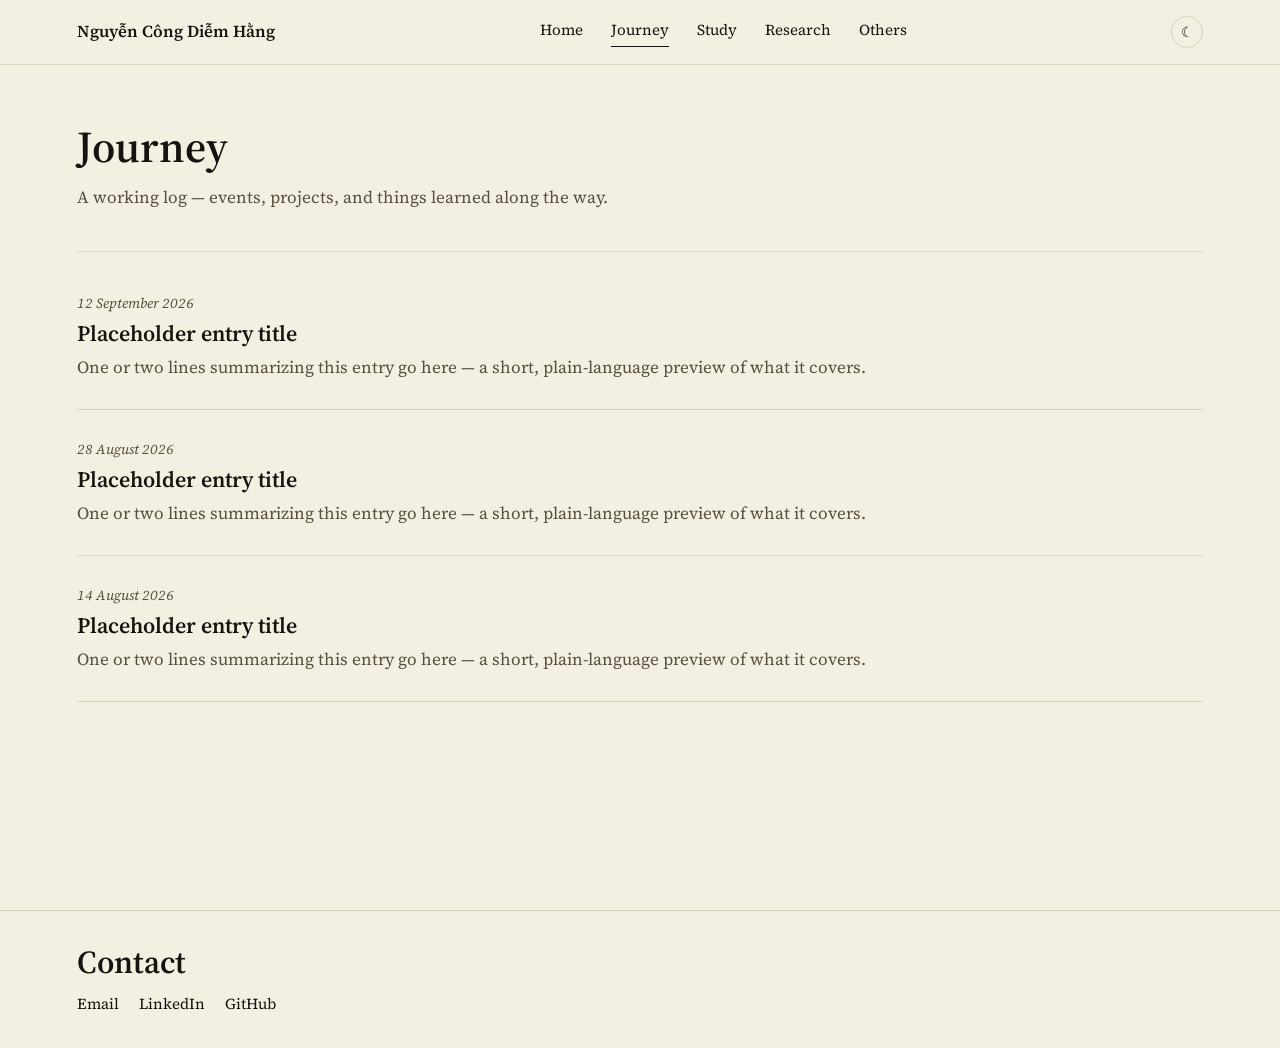
==== journey/index.html @ 266cd9f6 "nearly done (bugs: dark mode)" ====
<!DOCTYPE html>
<html lang="en">
<head>
  <meta charset="UTF-8">
  <meta name="viewport" content="width=device-width, initial-scale=1.0">
  <title>Journey — Nguyễn Công Diễm Hằng</title>
  <link rel="stylesheet" href="/styles.css">
</head>
<body data-page="journey">

  <header class="site-header">
    <div class="container nav-inner">
      <a href="/index.html" class="site-logo">Nguyễn Công Diễm Hằng</a>

      <nav class="nav-links" id="nav-links">
        <a href="/index.html" data-page="home">Home</a>
        <a href="/journey/index.html" data-page="journey">Journey</a>
        <a href="/study/index.html" data-page="study">Study</a>
        <a href="/research/index.html" data-page="research">Research</a>
        <a href="/others/index.html" data-page="others">Others</a>
      </nav>

      <div class="nav-right">
        <button id="theme-toggle" aria-label="Switch to dark mode">☾</button>
        <button id="hamburger" aria-label="Open menu" aria-expanded="false">
          <span></span><span></span><span></span>
        </button>
      </div>
    </div>
  </header>

  <main class="container" style="padding-top: 0;">

    <!-- ==========================================================
         SECTION-SPECIFIC CONTENT — this is the only part that
         changes when this template is duplicated for Study,
         Research, and Others:
           1. <title> above
           2. data-page on <body>
           3. the <h1>/description below
           4. the data-source path on #entry-list (point it at that
              section's own entries.json)
         You should NEVER need to touch this file again after that —
         adding a new entry means editing entries.json only.
         ========================================================== -->
    <section class="page-header">
      <h1>Journey</h1>
      <p>A working log — events, projects, and things learned along the way.</p>
    </section>

    <section class="entry-list" id="entry-list" data-source="/journey/entries.json">
      <p class="meta">Loading entries…</p>
    </section>
    <!-- ========================================================== -->

    <nav class="pagination" id="pagination" aria-label="Pagination"></nav>

  </main>

  <footer class="site-footer">
    <div class="container footer-inner">
      <h2>Contact</h2>
      <nav class="footer-links">
        <a href="mailto:ncdh.moony@gmail.com">Email</a>
        <a href="https://www.linkedin.com/in/ncdhmoony/" target="_blank" rel="noopener">LinkedIn</a>
        <a href="https://github.com/ncdhmoony" target="_blank" rel="noopener">GitHub</a>
      </nav>
    </div>
  </footer>

  <script src="/script.js"></script>
</body>
</html>
---- styles.css ----
/* ==========================================================================
   DESIGN SYSTEM
   Color variables (light default / dark override) + serif type scale.
   Every page on the site should link this file.
   ========================================================================== */

/* Serif typeface, loaded from Google Fonts. Single family, used everywhere —
   hierarchy comes from size/weight/spacing, not from mixing typefaces. */
@import url('https://fonts.googleapis.com/css2?family=Source+Serif+4:ital,wght@0,400;0,600;0,700;1,400&display=swap');

:root {
  /* ---- Color: light mode (default) ---- */
  --color-bg: #f3efe2;
  --color-text: #17140f;
  --color-text-muted: #57503f;
  --color-border: #d9d2bd;

  /* ---- Type ---- */
  --font-serif: 'Source Serif 4', Georgia, 'Times New Roman', serif;

  /* clamp(min, preferred, max) — font size grows with the viewport between
     the min and max, so type scales smoothly on every screen instead of
     jumping abruptly at breakpoints. */
  --fs-h1: clamp(1.9rem, 1.3rem + 2.5vw, 2.75rem);
  --fs-h2: clamp(1.45rem, 1.1rem + 1.5vw, 2rem);
  --fs-h3: clamp(1.15rem, 1rem + 0.6vw, 1.375rem);
  --fs-body: clamp(1rem, 0.95rem + 0.2vw, 1.0625rem);
  --fs-small: 0.875rem;

  --lh-heading: 1.2;
  --lh-body: 1.65;

  /* ---- Layout ---- */
  /* No longer used by .container (layout is edge-to-edge now) — kept in
     case a future element wants a capped width, e.g. a pull-quote. */
  --content-width: 680px;
  --space-section: 3.5rem;
  --space-element: 1.25rem;
}

/* ---- Color: dark mode override ---- */
[data-theme="dark"] {
  --color-bg: #15130d;
  --color-text: #f3efe2;
  --color-text-muted: #b3ab93;
  --color-border: #3a3527;
}

/* ==========================================================================
   BASE / RESET
   ========================================================================== */

* {
  box-sizing: border-box;
}

html {
  /* Every page starts in light mode. data-theme is only ever added by JS
     when the visitor clicks the toggle — never read from storage or the
     OS preference, so every fresh page load is light mode by design. */
}

body {
  margin: 0;
  background-color: var(--color-bg);
  color: var(--color-text);
  font-family: var(--font-serif);
  font-size: var(--fs-body);
  line-height: var(--lh-body);
  transition: background-color 0.2s ease, color 0.2s ease;
}

h1, h2, h3 {
  font-family: var(--font-serif);
  font-weight: 600;
  line-height: var(--lh-heading);
  margin: 0 0 var(--space-element) 0;
}

h1 { font-size: var(--fs-h1); }
h2 { font-size: var(--fs-h2); }
h3 { font-size: var(--fs-h3); }

p {
  margin: 0 0 var(--space-element) 0;
}

a {
  color: var(--color-text);
  text-decoration-thickness: 1px;
  text-underline-offset: 3px;
}

a:hover {
  color: var(--color-text-muted);
}

/* Metadata text: dates, entry tags, captions — same serif, italic and
   smaller, muted color. This is how hierarchy is built without a second
   typeface or an accent color. */
.meta {
  font-style: italic;
  font-size: var(--fs-small);
  color: var(--color-text-muted);
}

hr, .divider {
  border: none;
  border-top: 1px solid var(--color-border);
  margin: var(--space-element) 0;
}

/* ==========================================================================
   LAYOUT HELPERS
   ========================================================================== */

.container {
  width: 100%;
  margin: 0;
  /* Wide margins that scale with the viewport instead of a centered fixed
     column: small on narrow screens, growing generously on large ones.
     clamp(min, preferred, max) means it never gets uncomfortably tight
     or absurdly wide. */
  padding-inline: clamp(1.25rem, 6vw, 8rem);
}

section {
  margin-bottom: var(--space-section);
}

/* ==========================================================================
   RESPONSIVE ADJUSTMENTS
   The type scale above already flexes on its own via clamp(). These
   breakpoints handle spacing, which clamp() doesn't cover.
   ========================================================================== */

/* Small phones: tighten side padding and vertical rhythm */
@media (max-width: 480px) {
  .container {
    padding: 0 1.1rem;
  }

  :root {
    --space-section: 2.25rem;
    --space-element: 1rem;
  }
}

/* Large monitors: text stretches edge-to-edge within the wide side margins
   set by .container's padding-inline above, rather than sitting in a
   centered fixed-width column. The clamp() in padding-inline is what keeps
   the margin proportionate instead of vanishing on very wide screens. */

/* ==========================================================================
   SITE HEADER / NAV
   ========================================================================== */

.site-header {
  position: sticky;
  top: 0;
  z-index: 100;
  background-color: var(--color-bg);
  border-bottom: 1px solid var(--color-border);
}

.nav-inner {
  display: flex;
  align-items: center;
  justify-content: space-between;
  gap: 1.5rem;
  padding-block: 1rem;
}

.site-logo {
  font-family: var(--font-serif);
  font-size: 1.05rem;
  font-weight: 600;
  color: var(--color-text);
  text-decoration: none;
  white-space: nowrap;
}

.nav-links {
  display: flex;
  align-items: center;
  gap: 1.75rem;
}

.nav-links a {
  font-size: 0.95rem;
  color: var(--color-text);
  text-decoration: none;
  padding-bottom: 3px;
  border-bottom: 1px solid transparent;
}

.nav-links a:hover {
  color: var(--color-text-muted);
}

.nav-links a.active {
  border-bottom-color: var(--color-text);
}

.nav-right {
  display: flex;
  align-items: center;
  gap: 1rem;
}

#theme-toggle {
  width: 2rem;
  height: 2rem;
  display: flex;
  align-items: center;
  justify-content: center;
  background: none;
  border: 1px solid var(--color-border);
  border-radius: 50%;
  color: var(--color-text);
  font-size: 0.9rem;
  cursor: pointer;
  font-family: var(--font-serif);
}

#theme-toggle:hover {
  border-color: var(--color-text);
}

/* Hamburger: hidden on desktop by default */
#hamburger {
  display: none;
  flex-direction: column;
  justify-content: center;
  gap: 5px;
  width: 2rem;
  height: 2rem;
  background: none;
  border: none;
  cursor: pointer;
  padding: 0;
}

#hamburger span {
  display: block;
  width: 100%;
  height: 2px;
  background-color: var(--color-text);
}

/* ==========================================================================
   SITE FOOTER
   ========================================================================== */

.site-footer {
  border-top: 1px solid var(--color-border);
  margin-top: var(--space-section);
  padding-block: 2rem;
}

.footer-inner {
  display: flex;
  flex-direction: column;
  gap: 0.6rem;
}

.footer-inner h2 {
  margin-bottom: 0;
}

.footer-links {
  display: flex;
  flex-wrap: wrap;
  gap: 1.25rem;
}

.footer-links a {
  font-size: 0.95rem;
  color: var(--color-text);
  text-decoration: none;
}

.footer-links a:hover {
  color: var(--color-text-muted);
}

/* ==========================================================================
   NAV — MOBILE BREAKPOINT
   Below 768px, the link row collapses into a hamburger-triggered panel.
   ========================================================================== */

@media (max-width: 768px) {
  .nav-links {
    display: none;
    position: absolute;
    top: 100%;
    left: 0;
    right: 0;
    flex-direction: column;
    align-items: flex-start;
    gap: 1rem;
    background-color: var(--color-bg);
    border-bottom: 1px solid var(--color-border);
    padding: 1.25rem clamp(1.25rem, 6vw, 8rem);
  }

  .nav-links.open {
    display: flex;
  }

  .site-header {
    position: sticky;
  }

  .nav-inner {
    position: relative;
  }

  #hamburger {
    display: flex;
  }
}

/* ==========================================================================
   HOME PAGE
   ========================================================================== */

.hero {
  display: flex;
  align-items: center;
  justify-content: space-between;
  gap: 2.5rem;
  padding-block: clamp(2rem, 5vw, 3.5rem) 0;
}

.hero-text {
  flex: 1;
  min-width: 0;
}

.hero-text h1 {
  margin-bottom: 0.6rem;
}

.avatar {
  flex-shrink: 0;
  width: clamp(140px, 18vw, 220px);
  height: clamp(140px, 18vw, 220px);
  border-radius: 50%;
  border: 1px solid var(--color-border);
  background-color: var(--color-border);
  /* Swap for <img class="avatar"> with an object-fit: cover portrait later */
}

.section-heading {
  display: flex;
  align-items: baseline;
  justify-content: space-between;
  gap: 1rem;
  border-bottom: 1px solid var(--color-border);
  padding-bottom: 0.6rem;
  margin-bottom: 1.75rem;
}

.section-heading h2 {
  margin: 0;
}

.featured-grid {
  display: grid;
  grid-template-columns: repeat(4, 1fr);
  gap: 1.75rem;
}

.card {
  display: flex;
  flex-direction: column;
  gap: 0.5rem;
  padding: 1.5rem;
  border: 1px solid var(--color-border);
}

.card h3 {
  margin: 0;
  font-size: 1.15rem;
}

.card p {
  margin: 0;
  font-size: 0.95rem;
  color: var(--color-text-muted);
}

.card .card-link {
  margin-top: auto;
  font-size: 0.9rem;
  padding-top: 0.5rem;
}

.currently {
  margin-top: 2.5rem;
}

/* ==========================================================================
   HOME PAGE — TABLET
   ========================================================================== */

@media (max-width: 1024px) {
  .featured-grid {
    grid-template-columns: repeat(2, 1fr);
  }
}

/* ==========================================================================
   LIST / INDEX TEMPLATE
   Shared by Journey, Study, Research, and Others — do not add
   section-specific styling here; keep this generic across all four.
   ========================================================================== */

.page-header {
  padding-block: clamp(2rem, 5vw, 3.5rem) 2.5rem;
  border-bottom: 1px solid var(--color-border);
  margin-bottom: 2.5rem;
}

.page-header h1 {
  margin-bottom: 0.6rem;
}

.page-header p {
  color: var(--color-text-muted);
  margin-bottom: 0;
}

.entry-list {
  display: flex;
  flex-direction: column;
}

.entry {
  padding-block: 1.75rem;
  border-bottom: 1px solid var(--color-border);
}

.entry:first-child {
  padding-top: 0;
}

.entry h2 {
  font-size: var(--fs-h3);
  margin-bottom: 0.4rem;
}

.entry h2 a {
  color: var(--color-text);
  text-decoration: none;
}

.entry h2 a:hover {
  color: var(--color-text-muted);
}

.entry p {
  margin-bottom: 0;
  color: var(--color-text-muted);
}

.entry .meta {
  margin-bottom: 0.3rem;
  display: block;
}

.pagination {
  display: flex;
  align-items: center;
  justify-content: center;
  gap: 1.5rem;
  padding-block: 2.5rem 3.5rem;
}

.pagination a {
  color: var(--color-text);
  text-decoration: none;
  font-size: 0.95rem;
  padding: 0.2rem 0.5rem;
}

.pagination a:hover {
  color: var(--color-text-muted);
}

.pagination a.active {
  border-bottom: 1px solid var(--color-text);
}

.pagination a[aria-disabled="true"] {
  color: var(--color-border);
  pointer-events: none;
}

.pagination-numbers {
  display: flex;
  gap: 0.75rem;
}

/* ==========================================================================
   ENTRY / DETAIL TEMPLATE
   Shared by every entry page across Journey, Study, Research, and Others.
   ========================================================================== */

.back-link {
  display: inline-block;
  font-size: 0.9rem;
  color: var(--color-text-muted);
  text-decoration: none;
  margin-bottom: 1.5rem;
}

.back-link:hover {
  color: var(--color-text);
}

.entry-header {
  padding-block: clamp(1.5rem, 4vw, 2.5rem) 2.5rem;
  border-bottom: 1px solid var(--color-border);
  margin-bottom: 2.5rem;
}

.entry-header h1 {
  margin-bottom: 0;
}

.entry-header .meta {
  display: block;
  margin-bottom: 0.6rem;
}

.entry-body p {
  margin-bottom: 1.4rem;
}

.entry-body h2 {
  margin-top: 2.25rem;
}

.entry-body h3 {
  margin-top: 1.75rem;
}

.entry-nav {
  display: flex;
  align-items: flex-start;
  justify-content: space-between;
  gap: 1.5rem;
  border-top: 1px solid var(--color-border);
  margin-top: var(--space-section);
  padding-top: 1.75rem;
}

.entry-nav a {
  display: flex;
  flex-direction: column;
  gap: 0.3rem;
  color: var(--color-text);
  text-decoration: none;
  max-width: 45%;
}

.entry-nav a:hover .entry-nav-title {
  color: var(--color-text-muted);
}

.entry-nav .entry-nav-label {
  font-size: 0.85rem;
  font-style: italic;
  color: var(--color-text-muted);
}

.entry-nav .entry-nav-title {
  font-size: 1rem;
}

.entry-nav-next {
  text-align: right;
  align-items: flex-end;
  margin-left: auto;
}

@media (max-width: 600px) {
  .entry-nav a {
    max-width: 100%;
  }
}

/* ==========================================================================
   HOME PAGE — MOBILE
   ========================================================================== */

@media (max-width: 768px) {
  .hero {
    flex-direction: column-reverse;
    align-items: flex-start;
    gap: 1.5rem;
  }

  .featured-grid {
    grid-template-columns: 1fr;
  }
}
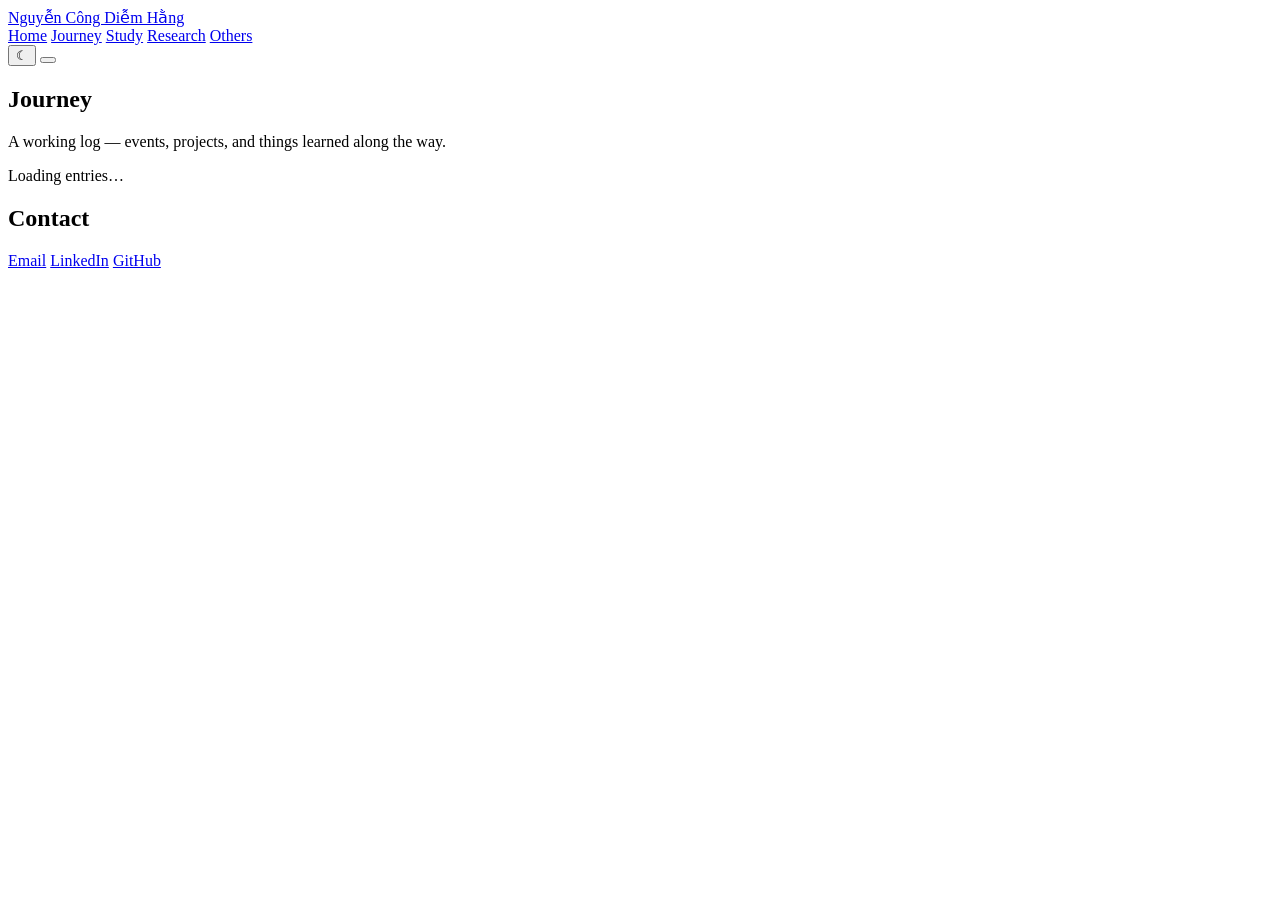
==== commit bf9916cc: "fix: adapt to github pages" ====
--- a/journey/index.html
+++ b/journey/index.html
@@ -4,20 +4,27 @@
   <meta charset="UTF-8">
   <meta name="viewport" content="width=device-width, initial-scale=1.0">
   <title>Journey — Nguyễn Công Diễm Hằng</title>
-  <link rel="stylesheet" href="/styles.css">
+  <link rel="stylesheet" href="./styles.css">
+  <script>
+    const savedTheme = localStorage.getItem('theme');
+    document.documentElement.setAttribute(
+      'data-theme',
+      savedTheme || 'light'
+    );
+  </script>
 </head>
 <body data-page="journey">
 
   <header class="site-header">
     <div class="container nav-inner">
-      <a href="/index.html" class="site-logo">Nguyễn Công Diễm Hằng</a>
+      <a href="./index.html" class="site-logo">Nguyễn Công Diễm Hằng</a>
 
       <nav class="nav-links" id="nav-links">
-        <a href="/index.html" data-page="home">Home</a>
-        <a href="/journey/index.html" data-page="journey">Journey</a>
-        <a href="/study/index.html" data-page="study">Study</a>
-        <a href="/research/index.html" data-page="research">Research</a>
-        <a href="/others/index.html" data-page="others">Others</a>
+        <a href="./index.html" data-page="home">Home</a>
+        <a href="./journey/index.html" data-page="journey">Journey</a>
+        <a href="./study/index.html" data-page="study">Study</a>
+        <a href="./research/index.html" data-page="research">Research</a>
+        <a href="./others/index.html" data-page="others">Others</a>
       </nav>
 
       <div class="nav-right">
@@ -48,7 +55,7 @@
       <p>A working log — events, projects, and things learned along the way.</p>
     </section>
 
-    <section class="entry-list" id="entry-list" data-source="/journey/entries.json">
+    <section class="entry-list" id="entry-list" data-source="./journey/entries.json">
       <p class="meta">Loading entries…</p>
     </section>
     <!-- ========================================================== -->
@@ -68,6 +75,6 @@
     </div>
   </footer>
 
-  <script src="/script.js"></script>
+  <script src="./script.js"></script>
 </body>
 </html>
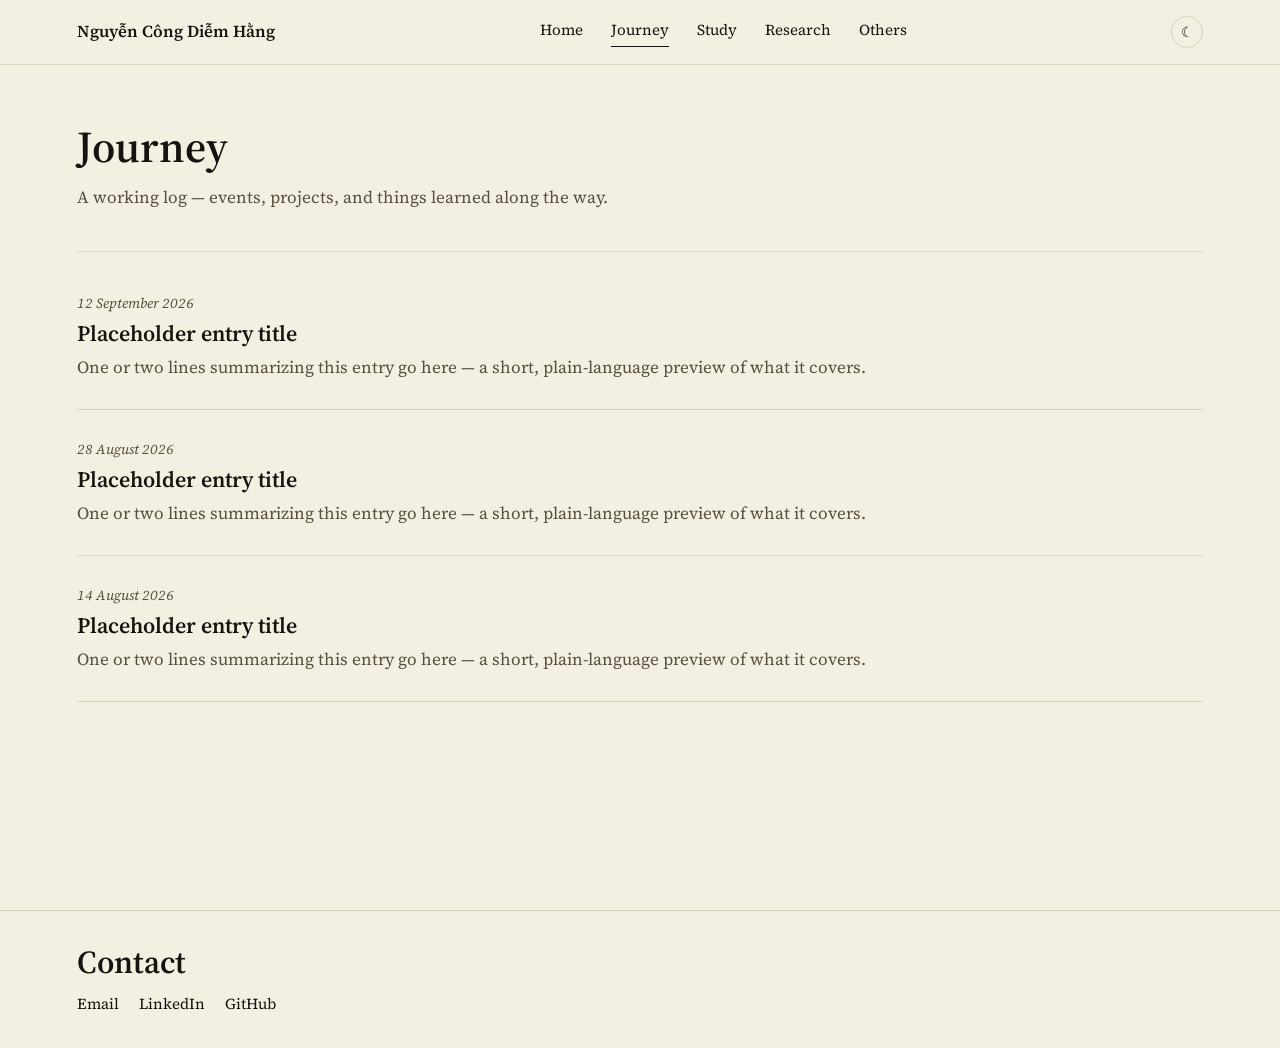
==== commit a1d6410a: "fix: path format" ====
--- a/journey/index.html
+++ b/journey/index.html
@@ -4,7 +4,7 @@
   <meta charset="UTF-8">
   <meta name="viewport" content="width=device-width, initial-scale=1.0">
   <title>Journey — Nguyễn Công Diễm Hằng</title>
-  <link rel="stylesheet" href="./styles.css">
+  <link rel="stylesheet" href="../styles.css">
   <script>
     const savedTheme = localStorage.getItem('theme');
     document.documentElement.setAttribute(
@@ -17,14 +17,14 @@
 
   <header class="site-header">
     <div class="container nav-inner">
-      <a href="./index.html" class="site-logo">Nguyễn Công Diễm Hằng</a>
+      <a href="../index.html" class="site-logo">Nguyễn Công Diễm Hằng</a>
 
       <nav class="nav-links" id="nav-links">
-        <a href="./index.html" data-page="home">Home</a>
-        <a href="./journey/index.html" data-page="journey">Journey</a>
-        <a href="./study/index.html" data-page="study">Study</a>
-        <a href="./research/index.html" data-page="research">Research</a>
-        <a href="./others/index.html" data-page="others">Others</a>
+        <a href="../index.html" data-page="home">Home</a>
+        <a href="./index.html" data-page="journey">Journey</a>
+        <a href="../study/index.html" data-page="study">Study</a>
+        <a href="../research/index.html" data-page="research">Research</a>
+        <a href="../others/index.html" data-page="others">Others</a>
       </nav>
 
       <div class="nav-right">
@@ -55,7 +55,7 @@
       <p>A working log — events, projects, and things learned along the way.</p>
     </section>
 
-    <section class="entry-list" id="entry-list" data-source="./journey/entries.json">
+    <section class="entry-list" id="entry-list" data-source="./entries.json">
       <p class="meta">Loading entries…</p>
     </section>
     <!-- ========================================================== -->
@@ -75,6 +75,6 @@
     </div>
   </footer>
 
-  <script src="./script.js"></script>
+  <script src="../script.js"></script>
 </body>
 </html>
--- a/styles.css
+++ b/styles.css
@@ -0,0 +1,609 @@
+/* ==========================================================================
+   DESIGN SYSTEM
+   Color variables (light default / dark override) + serif type scale.
+   Every page on the site should link this file.
+   ========================================================================== */
+
+/* Serif typeface, loaded from Google Fonts. Single family, used everywhere —
+   hierarchy comes from size/weight/spacing, not from mixing typefaces. */
+@import url('https://fonts.googleapis.com/css2?family=Source+Serif+4:ital,wght@0,400;0,600;0,700;1,400&display=swap');
+
+:root {
+  /* ---- Color: light mode (default) ---- */
+  --color-bg: #f3efe2;
+  --color-text: #17140f;
+  --color-text-muted: #57503f;
+  --color-border: #d9d2bd;
+
+  /* ---- Type ---- */
+  --font-serif: 'Source Serif 4', Georgia, 'Times New Roman', serif;
+
+  /* clamp(min, preferred, max) — font size grows with the viewport between
+     the min and max, so type scales smoothly on every screen instead of
+     jumping abruptly at breakpoints. */
+  --fs-h1: clamp(1.9rem, 1.3rem + 2.5vw, 2.75rem);
+  --fs-h2: clamp(1.45rem, 1.1rem + 1.5vw, 2rem);
+  --fs-h3: clamp(1.15rem, 1rem + 0.6vw, 1.375rem);
+  --fs-body: clamp(1rem, 0.95rem + 0.2vw, 1.0625rem);
+  --fs-small: 0.875rem;
+
+  --lh-heading: 1.2;
+  --lh-body: 1.65;
+
+  /* ---- Layout ---- */
+  /* No longer used by .container (layout is edge-to-edge now) — kept in
+     case a future element wants a capped width, e.g. a pull-quote. */
+  --content-width: 680px;
+  --space-section: 3.5rem;
+  --space-element: 1.25rem;
+}
+
+/* ---- Color: dark mode override ---- */
+[data-theme="dark"] {
+  --color-bg: #15130d;
+  --color-text: #f3efe2;
+  --color-text-muted: #b3ab93;
+  --color-border: #3a3527;
+}
+
+/* ==========================================================================
+   BASE / RESET
+   ========================================================================== */
+
+* {
+  box-sizing: border-box;
+}
+
+html {
+  /* Every page starts in light mode. data-theme is only ever added by JS
+     when the visitor clicks the toggle — never read from storage or the
+     OS preference, so every fresh page load is light mode by design. */
+}
+
+body {
+  margin: 0;
+  background-color: var(--color-bg);
+  color: var(--color-text);
+  font-family: var(--font-serif);
+  font-size: var(--fs-body);
+  line-height: var(--lh-body);
+  transition: background-color 0.2s ease, color 0.2s ease;
+}
+
+h1, h2, h3 {
+  font-family: var(--font-serif);
+  font-weight: 600;
+  line-height: var(--lh-heading);
+  margin: 0 0 var(--space-element) 0;
+}
+
+h1 { font-size: var(--fs-h1); }
+h2 { font-size: var(--fs-h2); }
+h3 { font-size: var(--fs-h3); }
+
+p {
+  margin: 0 0 var(--space-element) 0;
+}
+
+a {
+  color: var(--color-text);
+  text-decoration-thickness: 1px;
+  text-underline-offset: 3px;
+}
+
+a:hover {
+  color: var(--color-text-muted);
+}
+
+/* Metadata text: dates, entry tags, captions — same serif, italic and
+   smaller, muted color. This is how hierarchy is built without a second
+   typeface or an accent color. */
+.meta {
+  font-style: italic;
+  font-size: var(--fs-small);
+  color: var(--color-text-muted);
+}
+
+hr, .divider {
+  border: none;
+  border-top: 1px solid var(--color-border);
+  margin: var(--space-element) 0;
+}
+
+/* ==========================================================================
+   LAYOUT HELPERS
+   ========================================================================== */
+
+.container {
+  width: 100%;
+  margin: 0;
+  /* Wide margins that scale with the viewport instead of a centered fixed
+     column: small on narrow screens, growing generously on large ones.
+     clamp(min, preferred, max) means it never gets uncomfortably tight
+     or absurdly wide. */
+  padding-inline: clamp(1.25rem, 6vw, 8rem);
+}
+
+section {
+  margin-bottom: var(--space-section);
+}
+
+/* ==========================================================================
+   RESPONSIVE ADJUSTMENTS
+   The type scale above already flexes on its own via clamp(). These
+   breakpoints handle spacing, which clamp() doesn't cover.
+   ========================================================================== */
+
+/* Small phones: tighten side padding and vertical rhythm */
+@media (max-width: 480px) {
+  .container {
+    padding: 0 1.1rem;
+  }
+
+  :root {
+    --space-section: 2.25rem;
+    --space-element: 1rem;
+  }
+}
+
+/* Large monitors: text stretches edge-to-edge within the wide side margins
+   set by .container's padding-inline above, rather than sitting in a
+   centered fixed-width column. The clamp() in padding-inline is what keeps
+   the margin proportionate instead of vanishing on very wide screens. */
+
+/* ==========================================================================
+   SITE HEADER / NAV
+   ========================================================================== */
+
+.site-header {
+  position: sticky;
+  top: 0;
+  z-index: 100;
+  background-color: var(--color-bg);
+  border-bottom: 1px solid var(--color-border);
+}
+
+.nav-inner {
+  display: flex;
+  align-items: center;
+  justify-content: space-between;
+  gap: 1.5rem;
+  padding-block: 1rem;
+}
+
+.site-logo {
+  font-family: var(--font-serif);
+  font-size: 1.05rem;
+  font-weight: 600;
+  color: var(--color-text);
+  text-decoration: none;
+  white-space: nowrap;
+}
+
+.nav-links {
+  display: flex;
+  align-items: center;
+  gap: 1.75rem;
+}
+
+.nav-links a {
+  font-size: 0.95rem;
+  color: var(--color-text);
+  text-decoration: none;
+  padding-bottom: 3px;
+  border-bottom: 1px solid transparent;
+}
+
+.nav-links a:hover {
+  color: var(--color-text-muted);
+}
+
+.nav-links a.active {
+  border-bottom-color: var(--color-text);
+}
+
+.nav-right {
+  display: flex;
+  align-items: center;
+  gap: 1rem;
+}
+
+#theme-toggle {
+  width: 2rem;
+  height: 2rem;
+  display: flex;
+  align-items: center;
+  justify-content: center;
+  background: none;
+  border: 1px solid var(--color-border);
+  border-radius: 50%;
+  color: var(--color-text);
+  font-size: 0.9rem;
+  cursor: pointer;
+  font-family: var(--font-serif);
+}
+
+#theme-toggle:hover {
+  border-color: var(--color-text);
+}
+
+/* Hamburger: hidden on desktop by default */
+#hamburger {
+  display: none;
+  flex-direction: column;
+  justify-content: center;
+  gap: 5px;
+  width: 2rem;
+  height: 2rem;
+  background: none;
+  border: none;
+  cursor: pointer;
+  padding: 0;
+}
+
+#hamburger span {
+  display: block;
+  width: 100%;
+  height: 2px;
+  background-color: var(--color-text);
+}
+
+/* ==========================================================================
+   SITE FOOTER
+   ========================================================================== */
+
+.site-footer {
+  border-top: 1px solid var(--color-border);
+  margin-top: var(--space-section);
+  padding-block: 2rem;
+}
+
+.footer-inner {
+  display: flex;
+  flex-direction: column;
+  gap: 0.6rem;
+}
+
+.footer-inner h2 {
+  margin-bottom: 0;
+}
+
+.footer-links {
+  display: flex;
+  flex-wrap: wrap;
+  gap: 1.25rem;
+}
+
+.footer-links a {
+  font-size: 0.95rem;
+  color: var(--color-text);
+  text-decoration: none;
+}
+
+.footer-links a:hover {
+  color: var(--color-text-muted);
+}
+
+/* ==========================================================================
+   NAV — MOBILE BREAKPOINT
+   Below 768px, the link row collapses into a hamburger-triggered panel.
+   ========================================================================== */
+
+@media (max-width: 768px) {
+  .nav-links {
+    display: none;
+    position: absolute;
+    top: 100%;
+    left: 0;
+    right: 0;
+    flex-direction: column;
+    align-items: flex-start;
+    gap: 1rem;
+    background-color: var(--color-bg);
+    border-bottom: 1px solid var(--color-border);
+    padding: 1.25rem clamp(1.25rem, 6vw, 8rem);
+  }
+
+  .nav-links.open {
+    display: flex;
+  }
+
+  .site-header {
+    position: sticky;
+  }
+
+  .nav-inner {
+    position: relative;
+  }
+
+  #hamburger {
+    display: flex;
+  }
+}
+
+/* ==========================================================================
+   HOME PAGE
+   ========================================================================== */
+
+.hero {
+  display: flex;
+  align-items: center;
+  justify-content: space-between;
+  gap: 2.5rem;
+  padding-block: clamp(2rem, 5vw, 3.5rem) 0;
+}
+
+.hero-text {
+  flex: 1;
+  min-width: 0;
+}
+
+.hero-text h1 {
+  margin-bottom: 0.6rem;
+}
+
+.avatar {
+  flex-shrink: 0;
+  width: clamp(140px, 18vw, 220px);
+  height: clamp(140px, 18vw, 220px);
+  border-radius: 50%;
+  border: 1px solid var(--color-border);
+  background-color: var(--color-border);
+  /* Swap for <img class="avatar"> with an object-fit: cover portrait later */
+}
+
+.section-heading {
+  display: flex;
+  align-items: baseline;
+  justify-content: space-between;
+  gap: 1rem;
+  border-bottom: 1px solid var(--color-border);
+  padding-bottom: 0.6rem;
+  margin-bottom: 1.75rem;
+}
+
+.section-heading h2 {
+  margin: 0;
+}
+
+.featured-grid {
+  display: grid;
+  grid-template-columns: repeat(4, 1fr);
+  gap: 1.75rem;
+}
+
+.card {
+  display: flex;
+  flex-direction: column;
+  gap: 0.5rem;
+  padding: 1.5rem;
+  border: 1px solid var(--color-border);
+}
+
+.card h3 {
+  margin: 0;
+  font-size: 1.15rem;
+}
+
+.card p {
+  margin: 0;
+  font-size: 0.95rem;
+  color: var(--color-text-muted);
+}
+
+.card .card-link {
+  margin-top: auto;
+  font-size: 0.9rem;
+  padding-top: 0.5rem;
+}
+
+.currently {
+  margin-top: 2.5rem;
+}
+
+/* ==========================================================================
+   HOME PAGE — TABLET
+   ========================================================================== */
+
+@media (max-width: 1024px) {
+  .featured-grid {
+    grid-template-columns: repeat(2, 1fr);
+  }
+}
+
+/* ==========================================================================
+   LIST / INDEX TEMPLATE
+   Shared by Journey, Study, Research, and Others — do not add
+   section-specific styling here; keep this generic across all four.
+   ========================================================================== */
+
+.page-header {
+  padding-block: clamp(2rem, 5vw, 3.5rem) 2.5rem;
+  border-bottom: 1px solid var(--color-border);
+  margin-bottom: 2.5rem;
+}
+
+.page-header h1 {
+  margin-bottom: 0.6rem;
+}
+
+.page-header p {
+  color: var(--color-text-muted);
+  margin-bottom: 0;
+}
+
+.entry-list {
+  display: flex;
+  flex-direction: column;
+}
+
+.entry {
+  padding-block: 1.75rem;
+  border-bottom: 1px solid var(--color-border);
+}
+
+.entry:first-child {
+  padding-top: 0;
+}
+
+.entry h2 {
+  font-size: var(--fs-h3);
+  margin-bottom: 0.4rem;
+}
+
+.entry h2 a {
+  color: var(--color-text);
+  text-decoration: none;
+}
+
+.entry h2 a:hover {
+  color: var(--color-text-muted);
+}
+
+.entry p {
+  margin-bottom: 0;
+  color: var(--color-text-muted);
+}
+
+.entry .meta {
+  margin-bottom: 0.3rem;
+  display: block;
+}
+
+.pagination {
+  display: flex;
+  align-items: center;
+  justify-content: center;
+  gap: 1.5rem;
+  padding-block: 2.5rem 3.5rem;
+}
+
+.pagination a {
+  color: var(--color-text);
+  text-decoration: none;
+  font-size: 0.95rem;
+  padding: 0.2rem 0.5rem;
+}
+
+.pagination a:hover {
+  color: var(--color-text-muted);
+}
+
+.pagination a.active {
+  border-bottom: 1px solid var(--color-text);
+}
+
+.pagination a[aria-disabled="true"] {
+  color: var(--color-border);
+  pointer-events: none;
+}
+
+.pagination-numbers {
+  display: flex;
+  gap: 0.75rem;
+}
+
+/* ==========================================================================
+   ENTRY / DETAIL TEMPLATE
+   Shared by every entry page across Journey, Study, Research, and Others.
+   ========================================================================== */
+
+.back-link {
+  display: inline-block;
+  font-size: 0.9rem;
+  color: var(--color-text-muted);
+  text-decoration: none;
+  margin-bottom: 1.5rem;
+}
+
+.back-link:hover {
+  color: var(--color-text);
+}
+
+.entry-header {
+  padding-block: clamp(1.5rem, 4vw, 2.5rem) 2.5rem;
+  border-bottom: 1px solid var(--color-border);
+  margin-bottom: 2.5rem;
+}
+
+.entry-header h1 {
+  margin-bottom: 0;
+}
+
+.entry-header .meta {
+  display: block;
+  margin-bottom: 0.6rem;
+}
+
+.entry-body p {
+  margin-bottom: 1.4rem;
+}
+
+.entry-body h2 {
+  margin-top: 2.25rem;
+}
+
+.entry-body h3 {
+  margin-top: 1.75rem;
+}
+
+.entry-nav {
+  display: flex;
+  align-items: flex-start;
+  justify-content: space-between;
+  gap: 1.5rem;
+  border-top: 1px solid var(--color-border);
+  margin-top: var(--space-section);
+  padding-top: 1.75rem;
+}
+
+.entry-nav a {
+  display: flex;
+  flex-direction: column;
+  gap: 0.3rem;
+  color: var(--color-text);
+  text-decoration: none;
+  max-width: 45%;
+}
+
+.entry-nav a:hover .entry-nav-title {
+  color: var(--color-text-muted);
+}
+
+.entry-nav .entry-nav-label {
+  font-size: 0.85rem;
+  font-style: italic;
+  color: var(--color-text-muted);
+}
+
+.entry-nav .entry-nav-title {
+  font-size: 1rem;
+}
+
+.entry-nav-next {
+  text-align: right;
+  align-items: flex-end;
+  margin-left: auto;
+}
+
+@media (max-width: 600px) {
+  .entry-nav a {
+    max-width: 100%;
+  }
+}
+
+/* ==========================================================================
+   HOME PAGE — MOBILE
+   ========================================================================== */
+
+@media (max-width: 768px) {
+  .hero {
+    flex-direction: column-reverse;
+    align-items: flex-start;
+    gap: 1.5rem;
+  }
+
+  .featured-grid {
+    grid-template-columns: 1fr;
+  }
+}
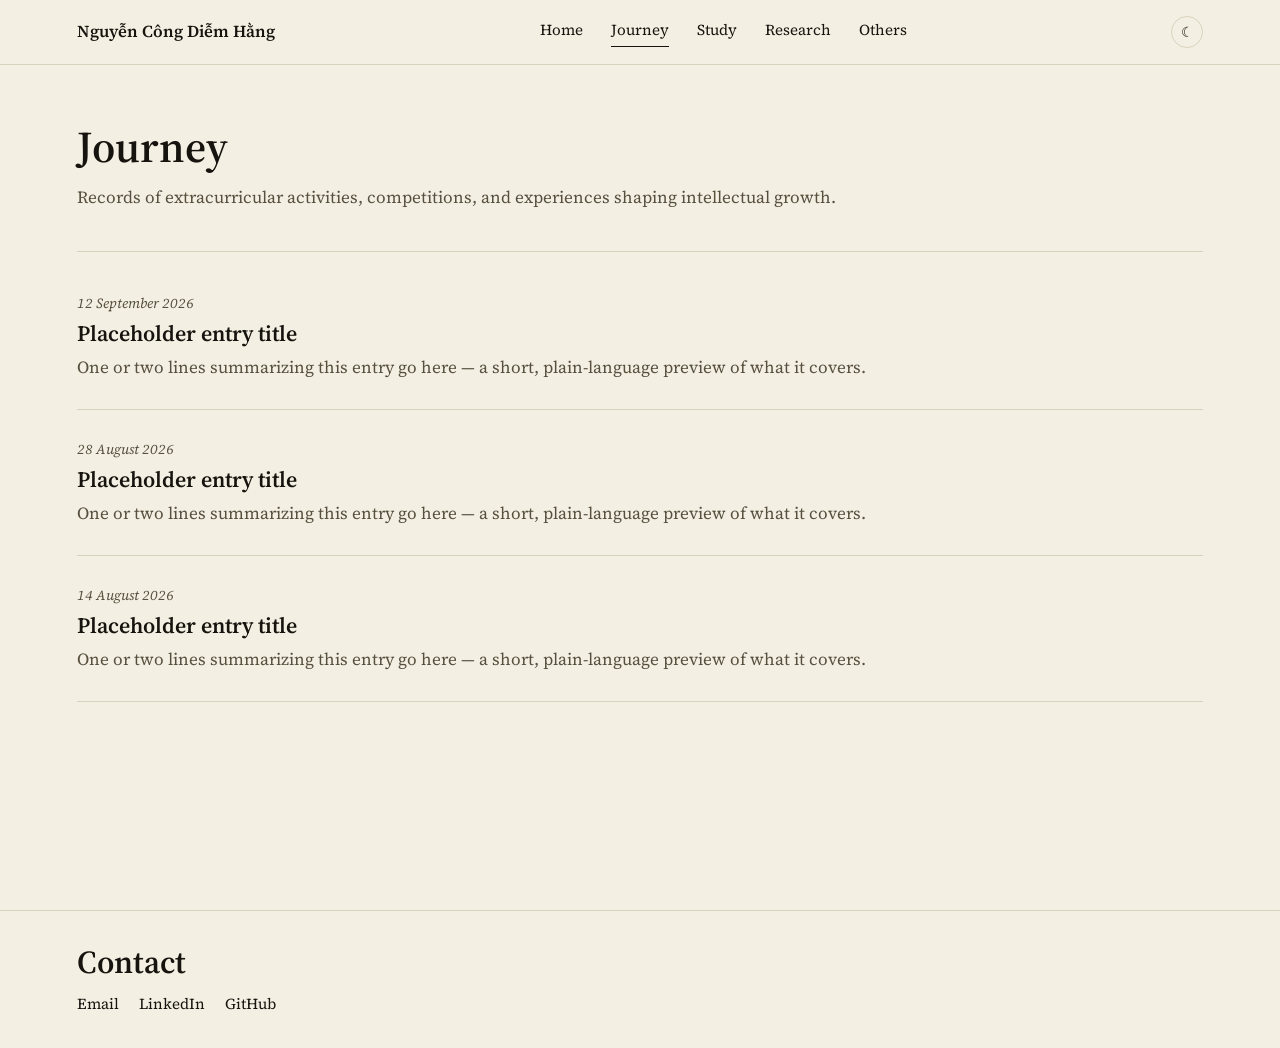
==== commit 2df3773d: "add description" ====
--- a/journey/index.html
+++ b/journey/index.html
@@ -52,7 +52,7 @@
          ========================================================== -->
     <section class="page-header">
       <h1>Journey</h1>
-      <p>A working log — events, projects, and things learned along the way.</p>
+      <p>Records of extracurricular activities, competitions, and experiences shaping intellectual growth.</p>
     </section>
 
     <section class="entry-list" id="entry-list" data-source="./entries.json">
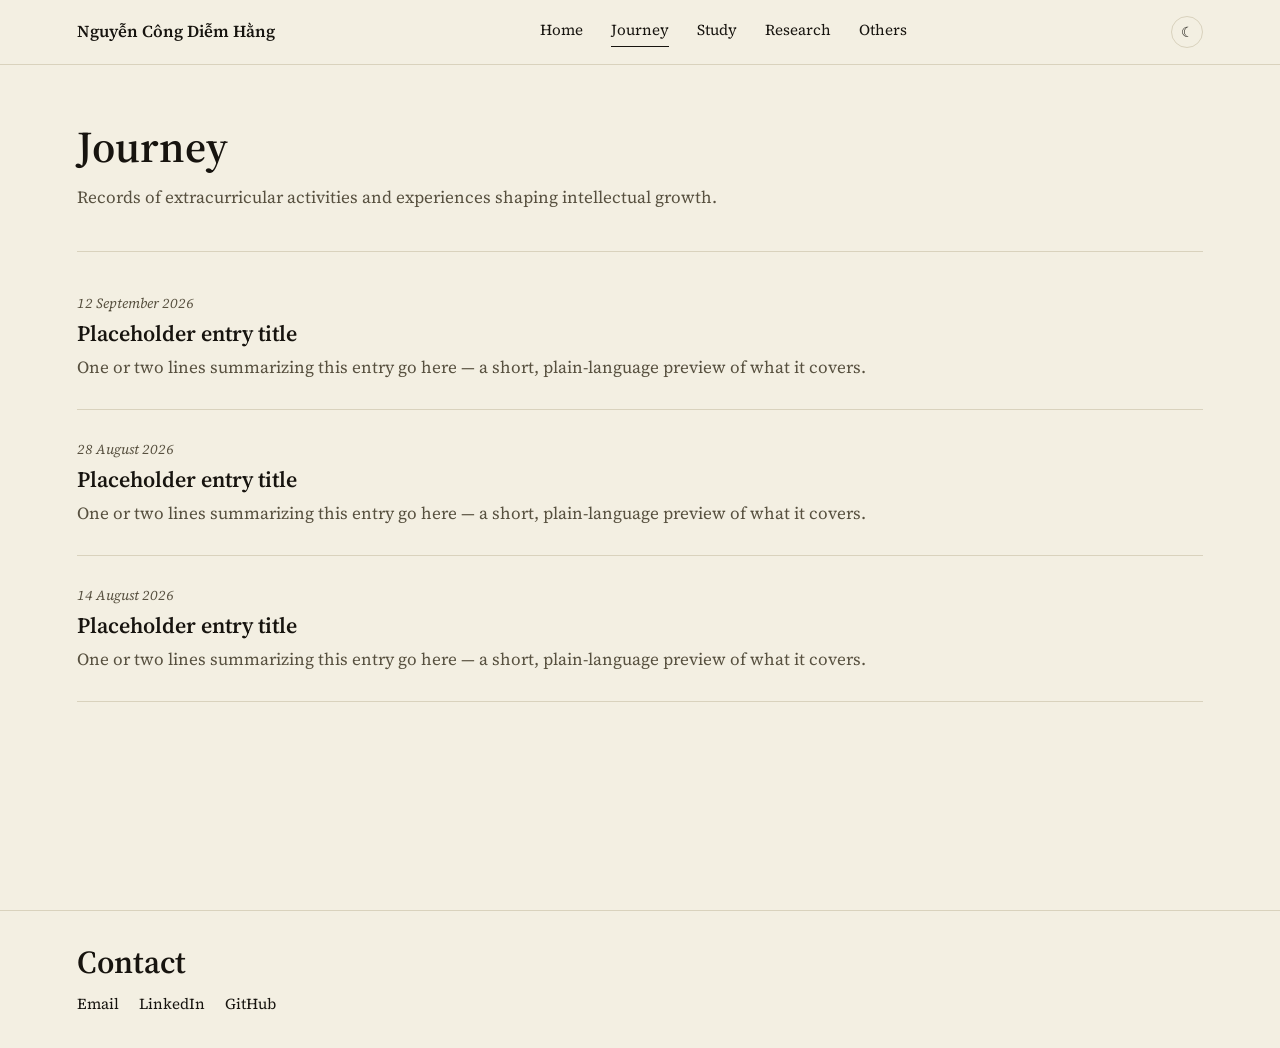
==== commit 7e496d75: "change description" ====
--- a/journey/index.html
+++ b/journey/index.html
@@ -52,7 +52,7 @@
          ========================================================== -->
     <section class="page-header">
       <h1>Journey</h1>
-      <p>Records of extracurricular activities, competitions, and experiences shaping intellectual growth.</p>
+      <p>Records of extracurricular activities and experiences shaping intellectual growth.</p>
     </section>
 
     <section class="entry-list" id="entry-list" data-source="./entries.json">
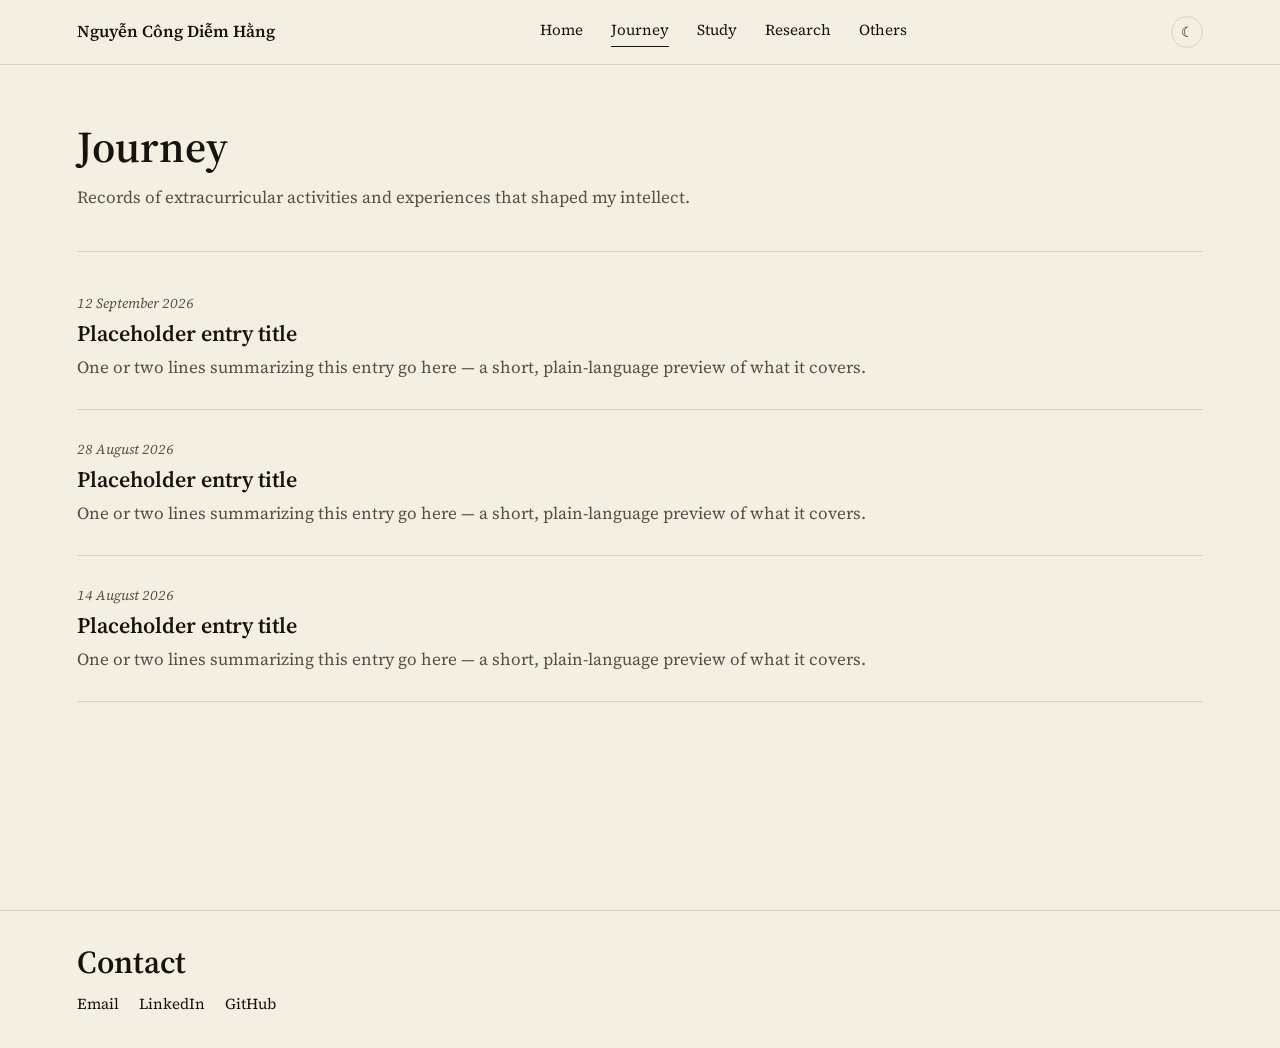
==== commit 0e142025: "change description" ====
--- a/journey/index.html
+++ b/journey/index.html
@@ -52,7 +52,7 @@
          ========================================================== -->
     <section class="page-header">
       <h1>Journey</h1>
-      <p>Records of extracurricular activities and experiences shaping intellectual growth.</p>
+      <p>Records of extracurricular activities and experiences that shaped my intellect.</p>
     </section>
 
     <section class="entry-list" id="entry-list" data-source="./entries.json">
